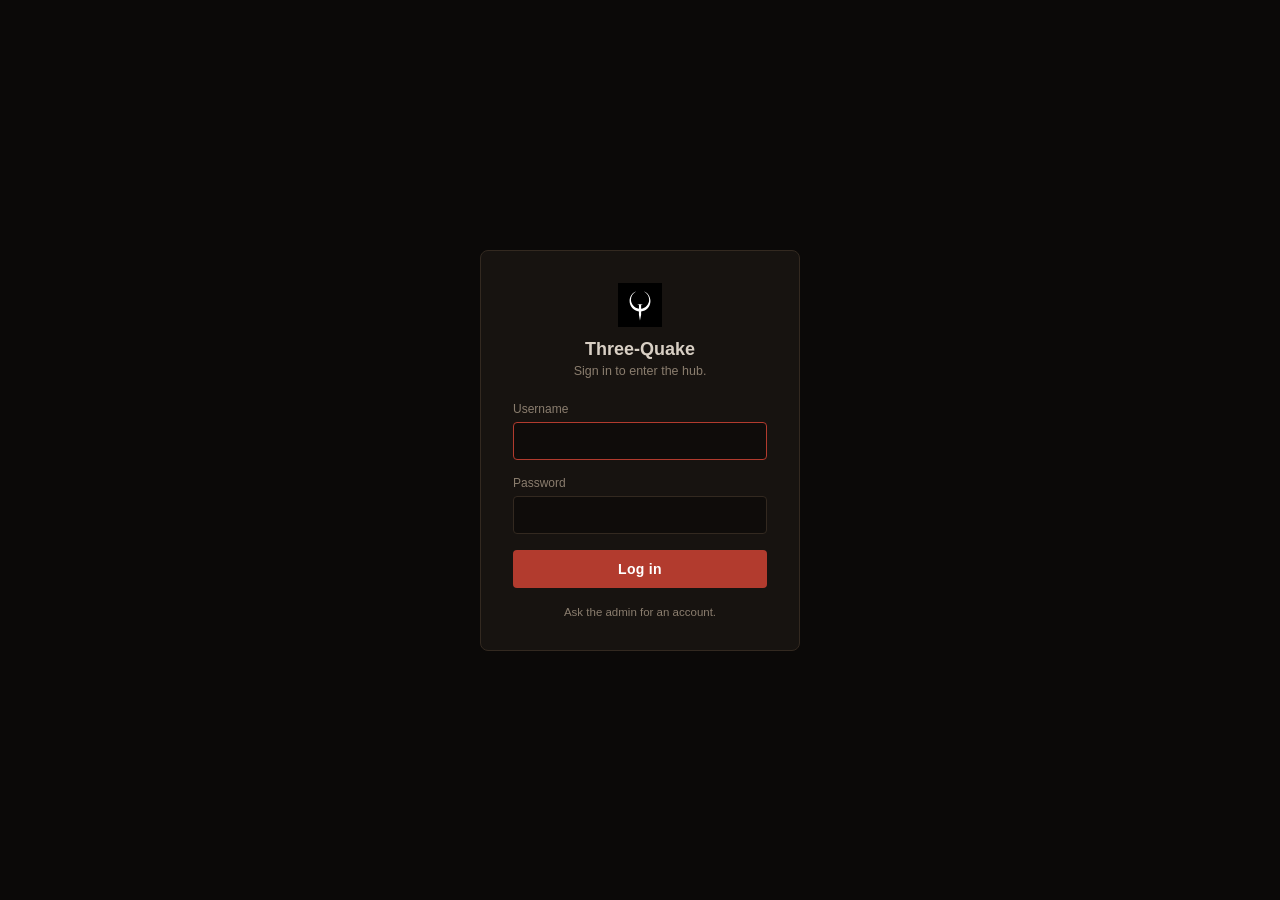
==== admin.html @ fd37f189 "Add a web admin page for user and room management - admin.html: manage accounts (add, reset password" ====
<!DOCTYPE html>
<html>
<head>
	<meta charset="utf-8">
	<meta name="viewport" content="width=device-width, initial-scale=1.0">
	<title>Three-Quake — Admin</title>
	<link rel="icon" type="image/svg+xml" href="icon.svg">
	<link rel="apple-touch-icon" href="icon.png">
	<style>
		:root {
			--bg: #0b0908;
			--panel: #171310;
			--panel-border: #332920;
			--text: #d8cfc4;
			--text-dim: #8a7d6e;
			--accent: #b23b2e;
			--accent-bright: #e0523f;
			--good: #7fae6c;
			--input-bg: #0f0c0a;
		}

		* { box-sizing: border-box; }

		html, body {
			margin: 0;
			padding: 0;
			background: var(--bg);
			color: var(--text);
			font-family: 'Trebuchet MS', 'Segoe UI', Verdana, sans-serif;
		}

		header {
			display: flex;
			align-items: center;
			gap: 16px;
			padding: 24px 32px 18px;
			border-bottom: 1px solid var(--panel-border);
		}

		header img { width: 36px; height: 36px; flex-shrink: 0; }
		header h1 { margin: 0; font-size: 20px; font-weight: 600; }
		header .links { margin-left: auto; font-size: 12.5px; }
		header .links a { color: var(--text-dim); text-decoration: none; margin-left: 16px; }
		header .links a:hover { color: var(--text); }

		main { max-width: 900px; margin: 0 auto; padding: 24px 32px 64px; }

		section { margin-bottom: 40px; }

		section h2 {
			font-size: 13px;
			text-transform: uppercase;
			letter-spacing: 1.5px;
			color: var(--text-dim);
			margin: 0 0 14px;
			padding-bottom: 8px;
			border-bottom: 1px solid var(--panel-border);
		}

		table { width: 100%; border-collapse: collapse; font-size: 13.5px; }
		th { text-align: left; color: var(--text-dim); font-weight: 600; font-size: 11.5px; text-transform: uppercase; letter-spacing: 0.5px; padding: 6px 10px; }
		td { padding: 9px 10px; border-top: 1px solid var(--panel-border); vertical-align: middle; }
		tr:hover td { background: #1a1512; }

		.badge {
			display: inline-block;
			font-size: 10px;
			text-transform: uppercase;
			letter-spacing: 0.5px;
			padding: 2px 6px;
			border-radius: 3px;
			background: #2a2018;
			color: var(--text-dim);
		}
		.badge.admin { background: #3a2418; color: var(--accent-bright); }
		.badge.hub { background: #1c2e1a; color: var(--good); }

		button, .btn {
			font-family: inherit;
			font-size: 12px;
			background: var(--panel);
			color: var(--text);
			border: 1px solid var(--panel-border);
			border-radius: 4px;
			padding: 5px 10px;
			cursor: pointer;
		}
		button:hover { border-color: var(--accent); }
		button.danger:hover { border-color: var(--accent); color: var(--accent-bright); }
		button.primary { background: var(--accent); border-color: var(--accent); color: #fff; }
		button.primary:hover { background: var(--accent-bright); }
		button:disabled { opacity: 0.5; cursor: default; }
		button + button { margin-left: 6px; }

		form.inline { display: flex; gap: 10px; flex-wrap: wrap; align-items: flex-end; margin-top: 16px; background: var(--panel); border: 1px solid var(--panel-border); border-radius: 8px; padding: 16px; }
		form.inline .field { display: flex; flex-direction: column; gap: 4px; }
		form.inline label { font-size: 11px; color: var(--text-dim); }
		form.inline input[type=text], form.inline input[type=password] {
			background: var(--input-bg); border: 1px solid var(--panel-border); color: var(--text);
			padding: 7px 9px; border-radius: 4px; font-size: 13px; width: 160px;
		}
		form.inline .checkfield { flex-direction: row; align-items: center; gap: 6px; }

		.empty { color: var(--text-dim); font-size: 13px; padding: 16px 0; }

		#status {
			position: fixed; bottom: 18px; left: 50%; transform: translateX(-50%);
			background: var(--panel); border: 1px solid var(--panel-border); border-radius: 6px;
			padding: 10px 16px; font-size: 13px; display: none; z-index: 10;
		}
		#status.error { border-color: var(--accent); color: var(--accent-bright); }
		#status.ok { border-color: var(--good); color: var(--good); }

		dialog {
			background: var(--panel); color: var(--text); border: 1px solid var(--panel-border);
			border-radius: 8px; padding: 20px; width: 280px;
		}
		dialog::backdrop { background: rgba(0,0,0,0.6); }
		dialog h3 { margin: 0 0 14px; font-size: 14px; }
		dialog .field { display: flex; flex-direction: column; gap: 4px; margin-bottom: 12px; }
		dialog label { font-size: 11px; color: var(--text-dim); }
		dialog input[type=password] {
			background: var(--input-bg); border: 1px solid var(--panel-border); color: var(--text);
			padding: 7px 9px; border-radius: 4px; font-size: 13px; width: 100%;
		}
		dialog .actions { display: flex; justify-content: flex-end; gap: 8px; margin-top: 16px; }
	</style>
</head>
<body>

	<header>
		<img src="icon.svg" alt="">
		<h1>Admin</h1>
		<div class="links">
			<a href="maps.html">maps</a>
			<a href="index.html">game</a>
			<a href="#" id="logoutLink">log out</a>
		</div>
	</header>

	<main>

		<section>
			<h2>Users</h2>
			<table id="usersTable">
				<thead>
					<tr><th>Username</th><th>Role</th><th>Created</th><th></th></tr>
				</thead>
				<tbody id="usersBody"></tbody>
			</table>
			<div id="usersEmpty" class="empty" hidden>No users yet.</div>

			<form class="inline" id="addUserForm">
				<div class="field">
					<label for="newUsername">Username</label>
					<input type="text" id="newUsername" maxlength="15" required autocomplete="off">
				</div>
				<div class="field">
					<label for="newPassword">Password</label>
					<input type="password" id="newPassword" required autocomplete="new-password">
				</div>
				<div class="field checkfield">
					<input type="checkbox" id="newIsAdmin">
					<label for="newIsAdmin" style="margin:0">Admin</label>
				</div>
				<button type="submit" class="primary">Add user</button>
			</form>
		</section>

		<section>
			<h2>Active Rooms</h2>
			<table id="roomsTable">
				<thead>
					<tr><th>Room</th><th>Map</th><th>Mod</th><th>Players</th><th>Created</th><th></th></tr>
				</thead>
				<tbody id="roomsBody"></tbody>
			</table>
			<div id="roomsEmpty" class="empty" hidden>No active rooms.</div>
		</section>

	</main>

	<div id="status"></div>

	<dialog id="passwordDialog">
		<h3>Reset password</h3>
		<form id="passwordForm">
			<div class="field">
				<label for="dialogUsername">User</label>
				<input type="text" id="dialogUsername" disabled style="background:#0f0c0a;border:1px solid #332920;color:#8a7d6e;padding:7px 9px;border-radius:4px;font-size:13px;width:100%;">
			</div>
			<div class="field">
				<label for="dialogPassword">New password</label>
				<input type="password" id="dialogPassword" required autocomplete="new-password">
			</div>
			<div class="actions">
				<button type="button" class="btn" id="dialogCancel">Cancel</button>
				<button type="submit" class="primary">Set password</button>
			</div>
		</form>
	</dialog>

	<script src="server-config.js"></script>
	<script type="module">

		import { requireAdminSession, authedFetch, logout } from './src/auth_client.js';

		const session = requireAdminSession();
		if ( session === null ) { /* already redirected */ }

		document.getElementById( 'logoutLink' ).addEventListener( 'click', ( e ) => { e.preventDefault(); logout(); } );

		function showStatus( text, isError ) {

			const el = document.getElementById( 'status' );
			el.textContent = text;
			el.className = isError ? 'error' : 'ok';
			el.style.display = 'block';
			clearTimeout( showStatus._t );
			showStatus._t = setTimeout( () => { el.style.display = 'none'; }, 4000 );

		}

		async function api( path, options ) {

			const res = await authedFetch( path, options );
			let body = null;
			try { body = await res.json(); } catch ( e ) { /* empty body */ }

			if ( ! res.ok ) throw new Error( ( body && body.error ) || ( 'Request failed (' + res.status + ')' ) );
			return body;

		}

		function escapeHTML( s ) {

			const div = document.createElement( 'div' );
			div.textContent = String( s == null ? '' : s );
			return div.innerHTML;

		}

		function fmtDate( ms ) {

			if ( ! ms ) return '—';
			return new Date( ms ).toLocaleString();

		}

		// --- Users ---------------------------------------------------------

		async function loadUsers() {

			const { users } = await api( '/admin/api/users' );
			const body = document.getElementById( 'usersBody' );
			const empty = document.getElementById( 'usersEmpty' );

			body.innerHTML = '';
			empty.hidden = users.length > 0;

			for ( const u of users.sort( ( a, b ) => a.username.localeCompare( b.username ) ) ) {

				const tr = document.createElement( 'tr' );
				tr.innerHTML = `
					<td>${ escapeHTML( u.username ) }${ u.username === session.username ? ' <span class="badge">you</span>' : '' }</td>
					<td>${ u.isAdmin ? '<span class="badge admin">admin</span>' : '<span class="badge">player</span>' }</td>
					<td>${ fmtDate( u.createdAt ) }</td>
					<td></td>
				`;

				const actionsTd = tr.querySelector( 'td:last-child' );

				const pwBtn = document.createElement( 'button' );
				pwBtn.textContent = 'Reset password';
				pwBtn.addEventListener( 'click', () => openPasswordDialog( u.username ) );
				actionsTd.appendChild( pwBtn );

				const adminBtn = document.createElement( 'button' );
				adminBtn.textContent = u.isAdmin ? 'Remove admin' : 'Make admin';
				adminBtn.addEventListener( 'click', () => toggleAdmin( u.username, ! u.isAdmin ) );
				actionsTd.appendChild( adminBtn );

				const delBtn = document.createElement( 'button' );
				delBtn.textContent = 'Delete';
				delBtn.className = 'danger';
				delBtn.disabled = u.username === session.username;
				delBtn.addEventListener( 'click', () => deleteUserRow( u.username ) );
				actionsTd.appendChild( delBtn );

				body.appendChild( tr );

			}

		}

		async function toggleAdmin( username, isAdmin ) {

			try {

				await api( '/admin/api/users/' + encodeURIComponent( username ), {
					method: 'PATCH',
					headers: { 'Content-Type': 'application/json' },
					body: JSON.stringify( { isAdmin } ),
				} );
				showStatus( ( isAdmin ? 'Made ' : 'Removed admin from ' ) + username + '.' );
				loadUsers();

			} catch ( e ) {

				showStatus( e.message, true );

			}

		}

		async function deleteUserRow( username ) {

			if ( ! confirm( 'Delete user "' + username + '"? This cannot be undone.' ) ) return;

			try {

				await api( '/admin/api/users/' + encodeURIComponent( username ), { method: 'DELETE' } );
				showStatus( 'Deleted ' + username + '.' );
				loadUsers();

			} catch ( e ) {

				showStatus( e.message, true );

			}

		}

		document.getElementById( 'addUserForm' ).addEventListener( 'submit', async ( e ) => {

			e.preventDefault();

			const username = document.getElementById( 'newUsername' ).value.trim();
			const password = document.getElementById( 'newPassword' ).value;
			const isAdmin = document.getElementById( 'newIsAdmin' ).checked;

			try {

				await api( '/admin/api/users', {
					method: 'POST',
					headers: { 'Content-Type': 'application/json' },
					body: JSON.stringify( { username, password, isAdmin } ),
				} );
				showStatus( 'Created ' + username + '.' );
				e.target.reset();
				loadUsers();

			} catch ( e2 ) {

				showStatus( e2.message, true );

			}

		} );

		// Password reset dialog

		const passwordDialog = document.getElementById( 'passwordDialog' );
		let pendingUsername = '';

		function openPasswordDialog( username ) {

			pendingUsername = username;
			document.getElementById( 'dialogUsername' ).value = username;
			document.getElementById( 'dialogPassword' ).value = '';
			passwordDialog.showModal();

		}

		document.getElementById( 'dialogCancel' ).addEventListener( 'click', () => passwordDialog.close() );

		document.getElementById( 'passwordForm' ).addEventListener( 'submit', async ( e ) => {

			e.preventDefault();
			const password = document.getElementById( 'dialogPassword' ).value;

			try {

				await api( '/admin/api/users/' + encodeURIComponent( pendingUsername ), {
					method: 'PATCH',
					headers: { 'Content-Type': 'application/json' },
					body: JSON.stringify( { password } ),
				} );
				showStatus( 'Password updated for ' + pendingUsername + '.' );
				passwordDialog.close();

			} catch ( err ) {

				showStatus( err.message, true );

			}

		} );

		// --- Rooms -----------------------------------------------------------

		async function loadRooms() {

			const { rooms } = await api( '/admin/api/rooms' );
			const body = document.getElementById( 'roomsBody' );
			const empty = document.getElementById( 'roomsEmpty' );

			body.innerHTML = '';
			empty.hidden = rooms.length > 0;

			for ( const r of rooms.sort( ( a, b ) => b.createdAt - a.createdAt ) ) {

				const tr = document.createElement( 'tr' );
				tr.innerHTML = `
					<td>${ escapeHTML( r.id ) }${ r.persistent ? ' <span class="badge hub">hub</span>' : '' }</td>
					<td>${ escapeHTML( r.map ) }</td>
					<td>${ escapeHTML( r.mod || '—' ) }</td>
					<td>${ r.playerCount }/${ r.maxPlayers }</td>
					<td>${ fmtDate( r.createdAt ) }</td>
					<td></td>
				`;

				const actionsTd = tr.querySelector( 'td:last-child' );
				const endBtn = document.createElement( 'button' );
				endBtn.textContent = 'Terminate';
				endBtn.className = 'danger';
				endBtn.disabled = r.persistent;
				endBtn.addEventListener( 'click', () => terminateRoom( r.id ) );
				actionsTd.appendChild( endBtn );

				body.appendChild( tr );

			}

		}

		async function terminateRoom( id ) {

			if ( ! confirm( 'Terminate room ' + id + '? Anyone still in it will be disconnected.' ) ) return;

			try {

				await api( '/admin/api/rooms/' + encodeURIComponent( id ), { method: 'DELETE' } );
				showStatus( 'Terminated ' + id + '.' );
				loadRooms();

			} catch ( e ) {

				showStatus( e.message, true );

			}

		}

		// --- Init --------------------------------------------------------

		if ( session !== null ) {

			loadUsers().catch( ( e ) => showStatus( e.message, true ) );
			loadRooms().catch( ( e ) => showStatus( e.message, true ) );
			setInterval( () => loadRooms().catch( () => {} ), 15000 );

		}

	</script>

</body>
</html>
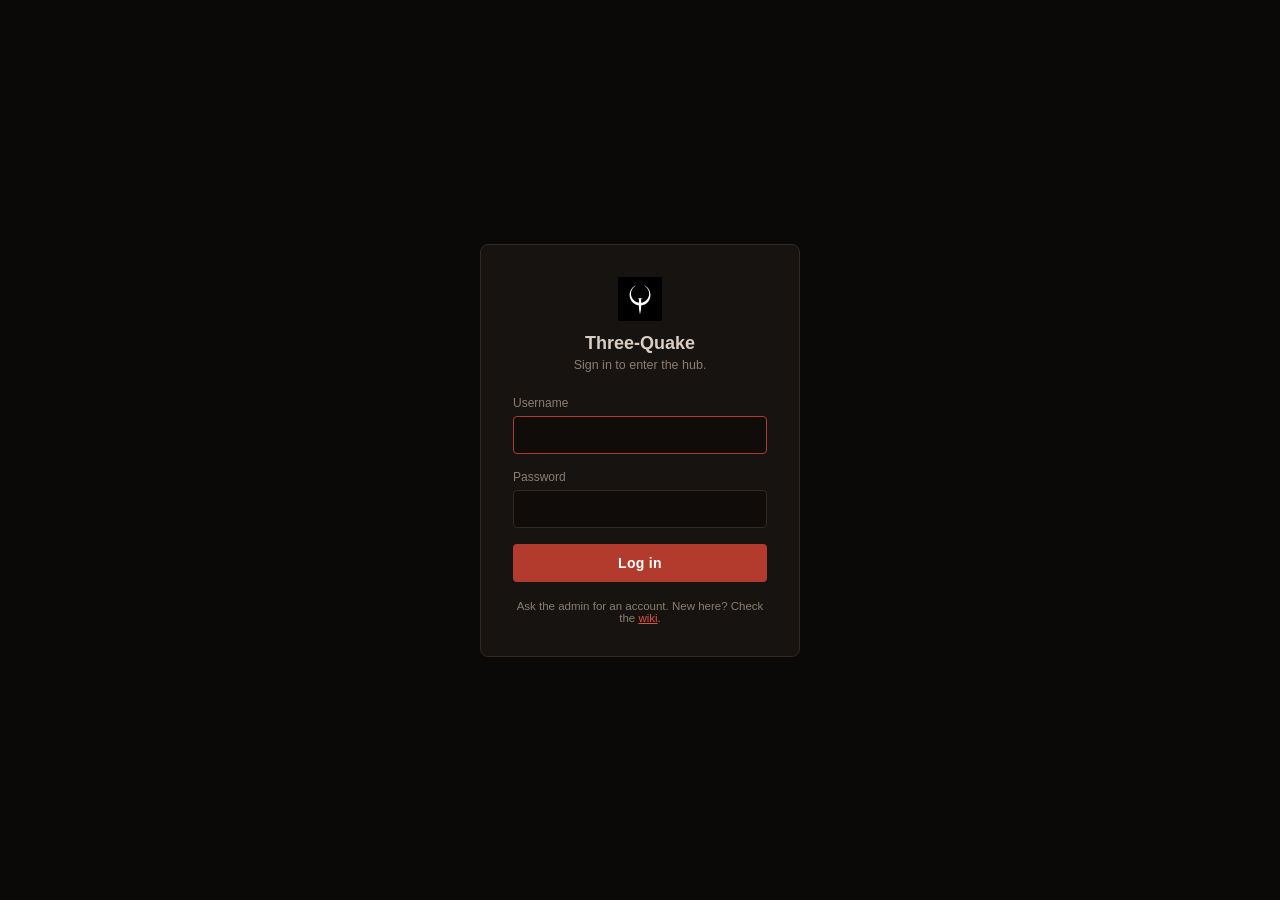
==== commit c8c77dc3: "Add a player/admin wiki for a drop-in experience wiki.html: quick start, controls, console/cheat com" ====
--- a/admin.html
+++ b/admin.html
@@ -133,6 +133,7 @@
 		<h1>Admin</h1>
 		<div class="links">
 			<a href="maps.html">maps</a>
+			<a href="wiki.html">wiki</a>
 			<a href="index.html">game</a>
 			<a href="#" id="logoutLink">log out</a>
 		</div>
@@ -168,6 +169,21 @@
 		</section>
 
 		<section>
+			<h2>Maps</h2>
+			<table id="mapsTable">
+				<thead>
+					<tr><th>ID</th><th>Title</th><th>Category</th><th>Mod</th><th>Visible</th><th></th></tr>
+				</thead>
+				<tbody id="mapsBody"></tbody>
+			</table>
+			<div id="mapsEmpty" class="empty" hidden>No maps in the catalog.</div>
+
+			<div style="margin-top:16px;">
+				<button type="button" class="primary" id="addMapBtn">Add map</button>
+			</div>
+		</section>
+
+		<section>
 			<h2>Active Rooms</h2>
 			<table id="roomsTable">
 				<thead>
@@ -200,6 +216,49 @@
 		</form>
 	</dialog>
 
+	<dialog id="mapDialog" style="width:380px;">
+		<h3 id="mapDialogTitle">Add map</h3>
+		<form id="mapForm">
+			<div class="field">
+				<label for="mapId">ID (matches the map/bsp filename)</label>
+				<input type="text" id="mapId" placeholder="e.g. frogsbog" style="background:#0f0c0a;border:1px solid #332920;color:#d8cfc4;padding:7px 9px;border-radius:4px;font-size:13px;width:100%;">
+			</div>
+			<div class="field">
+				<label for="mapTitle">Title (shown to players)</label>
+				<input type="text" id="mapTitle" required style="background:#0f0c0a;border:1px solid #332920;color:#d8cfc4;padding:7px 9px;border-radius:4px;font-size:13px;width:100%;">
+			</div>
+			<div class="field">
+				<label for="mapCategory">Category</label>
+				<select id="mapCategory" style="background:#0f0c0a;border:1px solid #332920;color:#d8cfc4;padding:7px 9px;border-radius:4px;font-size:13px;width:100%;">
+					<option value="mod">mod</option>
+					<option value="custom">custom</option>
+					<option value="vanilla">vanilla</option>
+					<option value="deathmatch">deathmatch</option>
+				</select>
+			</div>
+			<div class="field">
+				<label for="mapMod">Mod display name (optional)</label>
+				<input type="text" id="mapMod" placeholder="e.g. Copper" style="background:#0f0c0a;border:1px solid #332920;color:#d8cfc4;padding:7px 9px;border-radius:4px;font-size:13px;width:100%;">
+			</div>
+			<div class="field">
+				<label for="mapLayers">Mod dirs to layer in (comma-separated, optional)</label>
+				<input type="text" id="mapLayers" placeholder="e.g. mods/copper" style="background:#0f0c0a;border:1px solid #332920;color:#d8cfc4;padding:7px 9px;border-radius:4px;font-size:13px;width:100%;">
+			</div>
+			<div class="field">
+				<label for="mapBlurb">Blurb (optional)</label>
+				<input type="text" id="mapBlurb" style="background:#0f0c0a;border:1px solid #332920;color:#d8cfc4;padding:7px 9px;border-radius:4px;font-size:13px;width:100%;">
+			</div>
+			<div class="field checkfield">
+				<input type="checkbox" id="mapHidden">
+				<label for="mapHidden" style="margin:0">Hidden from players</label>
+			</div>
+			<div class="actions">
+				<button type="button" class="btn" id="mapDialogCancel">Cancel</button>
+				<button type="submit" class="primary" id="mapDialogSubmit">Save</button>
+			</div>
+		</form>
+	</dialog>
+
 	<script src="server-config.js"></script>
 	<script type="module">
 
@@ -388,6 +447,170 @@
 				} );
 				showStatus( 'Password updated for ' + pendingUsername + '.' );
 				passwordDialog.close();
+
+			} catch ( err ) {
+
+				showStatus( err.message, true );
+
+			}
+
+		} );
+
+		// --- Maps ------------------------------------------------------------
+
+		async function loadMaps() {
+
+			const { maps } = await api( '/admin/api/maps' );
+			const body = document.getElementById( 'mapsBody' );
+			const empty = document.getElementById( 'mapsEmpty' );
+
+			const ids = Object.keys( maps ).sort();
+			body.innerHTML = '';
+			empty.hidden = ids.length > 0;
+
+			for ( const id of ids ) {
+
+				const m = maps[ id ];
+				const tr = document.createElement( 'tr' );
+				tr.innerHTML = `
+					<td><code>${ escapeHTML( id ) }</code></td>
+					<td>${ escapeHTML( m.title ) }</td>
+					<td><span class="badge">${ escapeHTML( m.category ) }</span></td>
+					<td>${ escapeHTML( m.mod || '—' ) }</td>
+					<td></td>
+					<td></td>
+				`;
+
+				const visTd = tr.children[ 4 ];
+				const visBtn = document.createElement( 'button' );
+				visBtn.textContent = m.hidden ? 'Hidden' : 'Visible';
+				if ( m.hidden ) visBtn.style.color = 'var(--text-dim)';
+				visBtn.addEventListener( 'click', () => toggleMapHidden( id, ! m.hidden ) );
+				visTd.appendChild( visBtn );
+
+				const actionsTd = tr.children[ 5 ];
+
+				const editBtn = document.createElement( 'button' );
+				editBtn.textContent = 'Edit';
+				editBtn.addEventListener( 'click', () => openMapDialog( id, m ) );
+				actionsTd.appendChild( editBtn );
+
+				const delBtn = document.createElement( 'button' );
+				delBtn.textContent = 'Delete';
+				delBtn.className = 'danger';
+				delBtn.addEventListener( 'click', () => deleteMapRow( id ) );
+				actionsTd.appendChild( delBtn );
+
+				body.appendChild( tr );
+
+			}
+
+		}
+
+		async function toggleMapHidden( id, hidden ) {
+
+			try {
+
+				await api( '/admin/api/maps/' + encodeURIComponent( id ), {
+					method: 'PATCH',
+					headers: { 'Content-Type': 'application/json' },
+					body: JSON.stringify( { hidden } ),
+				} );
+				showStatus( ( hidden ? 'Hid ' : 'Unhid ' ) + id + '.' );
+				loadMaps();
+
+			} catch ( e ) {
+
+				showStatus( e.message, true );
+
+			}
+
+		}
+
+		async function deleteMapRow( id ) {
+
+			if ( ! confirm( 'Remove "' + id + '" from the catalog? (The map file itself is untouched -- this only removes the listing.)' ) ) return;
+
+			try {
+
+				await api( '/admin/api/maps/' + encodeURIComponent( id ), { method: 'DELETE' } );
+				showStatus( 'Removed ' + id + '.' );
+				loadMaps();
+
+			} catch ( e ) {
+
+				showStatus( e.message, true );
+
+			}
+
+		}
+
+		// Add/edit dialog
+
+		const mapDialog = document.getElementById( 'mapDialog' );
+		const mapIdInput = document.getElementById( 'mapId' );
+		let editingMapId = null; // null while adding a new map
+
+		function openMapDialog( id, entry ) {
+
+			editingMapId = id || null;
+			document.getElementById( 'mapDialogTitle' ).textContent = id ? 'Edit map' : 'Add map';
+
+			mapIdInput.value = id || '';
+			mapIdInput.disabled = !! id; // ID is fixed once created -- it has to match the actual map file
+
+			document.getElementById( 'mapTitle' ).value = ( entry && entry.title ) || '';
+			document.getElementById( 'mapCategory' ).value = ( entry && entry.category ) || 'mod';
+			document.getElementById( 'mapMod' ).value = ( entry && entry.mod ) || '';
+			document.getElementById( 'mapLayers' ).value = ( entry && entry.layers ) ? entry.layers.join( ', ' ) : '';
+			document.getElementById( 'mapBlurb' ).value = ( entry && entry.blurb ) || '';
+			document.getElementById( 'mapHidden' ).checked = !! ( entry && entry.hidden );
+
+			mapDialog.showModal();
+
+		}
+
+		document.getElementById( 'addMapBtn' ).addEventListener( 'click', () => openMapDialog( null, null ) );
+		document.getElementById( 'mapDialogCancel' ).addEventListener( 'click', () => mapDialog.close() );
+
+		document.getElementById( 'mapForm' ).addEventListener( 'submit', async ( e ) => {
+
+			e.preventDefault();
+
+			const body = {
+				title: document.getElementById( 'mapTitle' ).value.trim(),
+				category: document.getElementById( 'mapCategory' ).value,
+				mod: document.getElementById( 'mapMod' ).value.trim(),
+				layers: document.getElementById( 'mapLayers' ).value,
+				blurb: document.getElementById( 'mapBlurb' ).value.trim(),
+				hidden: document.getElementById( 'mapHidden' ).checked,
+			};
+
+			try {
+
+				if ( editingMapId ) {
+
+					await api( '/admin/api/maps/' + encodeURIComponent( editingMapId ), {
+						method: 'PATCH',
+						headers: { 'Content-Type': 'application/json' },
+						body: JSON.stringify( body ),
+					} );
+					showStatus( 'Updated ' + editingMapId + '.' );
+
+				} else {
+
+					const id = mapIdInput.value.trim();
+					await api( '/admin/api/maps', {
+						method: 'POST',
+						headers: { 'Content-Type': 'application/json' },
+						body: JSON.stringify( Object.assign( { id }, body ) ),
+					} );
+					showStatus( 'Added ' + id + '.' );
+
+				}
+
+				mapDialog.close();
+				loadMaps();
 
 			} catch ( err ) {
 
@@ -457,6 +680,7 @@
 		if ( session !== null ) {
 
 			loadUsers().catch( ( e ) => showStatus( e.message, true ) );
+			loadMaps().catch( ( e ) => showStatus( e.message, true ) );
 			loadRooms().catch( ( e ) => showStatus( e.message, true ) );
 			setInterval( () => loadRooms().catch( () => {} ), 15000 );
 
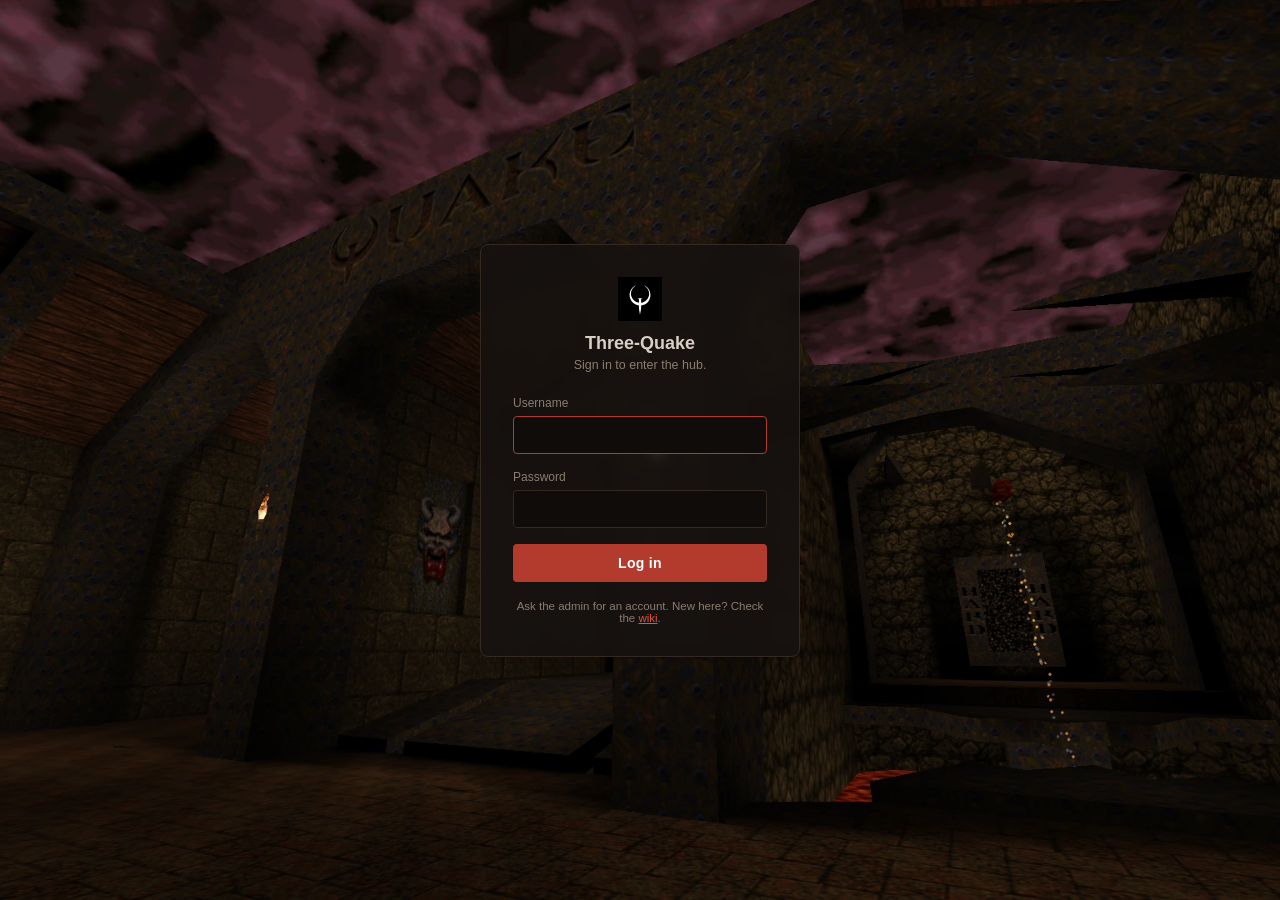
==== commit d5637848: "Add a post-login start page instead of dropping straight into the engine Logging in used to redirect" ====
--- a/admin.html
+++ b/admin.html
@@ -132,6 +132,7 @@
 		<img src="icon.svg" alt="">
 		<h1>Admin</h1>
 		<div class="links">
+			<a href="start.html">start</a>
 			<a href="maps.html">maps</a>
 			<a href="wiki.html">wiki</a>
 			<a href="index.html">game</a>
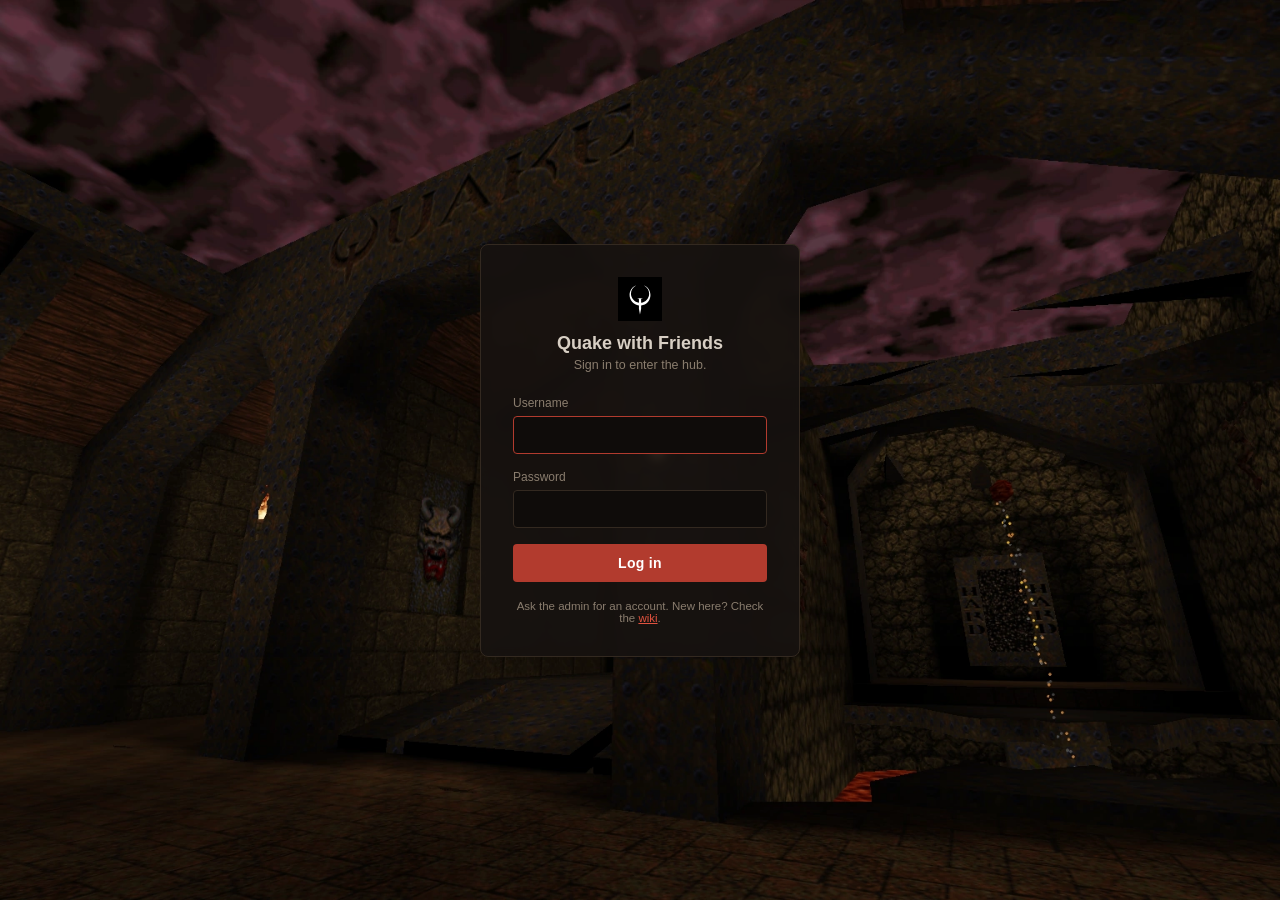
==== commit fb80d98f: "Port Arcane Dimensions, fix BSP2 large-map bugs, rename to Quake with Friends Ports and widens sever" ====
--- a/admin.html
+++ b/admin.html
@@ -3,7 +3,7 @@
 <head>
 	<meta charset="utf-8">
 	<meta name="viewport" content="width=device-width, initial-scale=1.0">
-	<title>Three-Quake — Admin</title>
+	<title>Quake with Friends — Admin</title>
 	<link rel="icon" type="image/svg+xml" href="icon.svg">
 	<link rel="apple-touch-icon" href="icon.png">
 	<style>
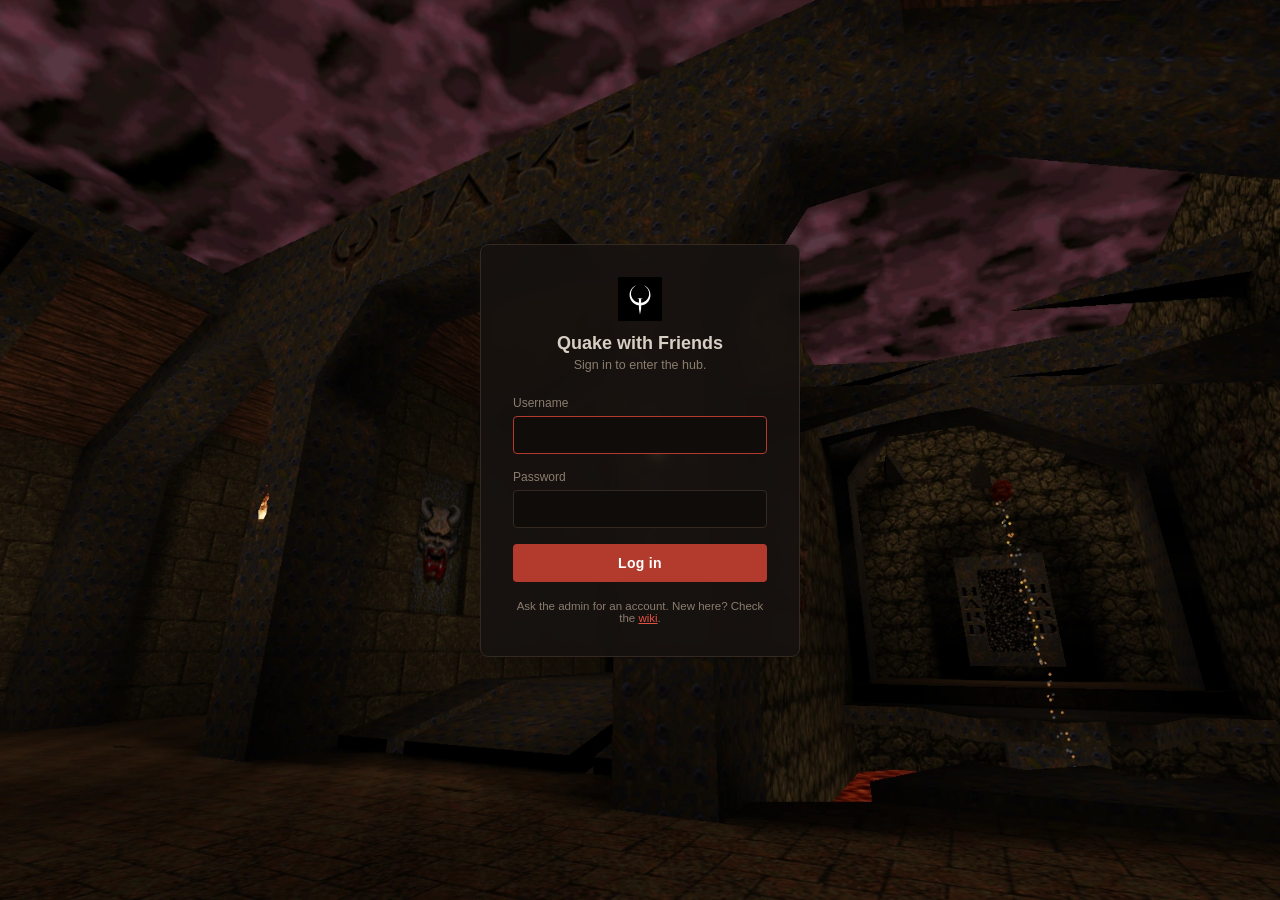
==== commit 67cc6c30: "Add Q30 map pack, Quoth mod support, fix fog and map-text rendering Q30 Deathmatch Jam: - Add the fu" ====
--- a/admin.html
+++ b/admin.html
@@ -6,134 +6,15 @@
 	<title>Quake with Friends — Admin</title>
 	<link rel="icon" type="image/svg+xml" href="icon.svg">
 	<link rel="apple-touch-icon" href="icon.png">
-	<style>
-		:root {
-			--bg: #0b0908;
-			--panel: #171310;
-			--panel-border: #332920;
-			--text: #d8cfc4;
-			--text-dim: #8a7d6e;
-			--accent: #b23b2e;
-			--accent-bright: #e0523f;
-			--good: #7fae6c;
-			--input-bg: #0f0c0a;
-		}
-
-		* { box-sizing: border-box; }
-
-		html, body {
-			margin: 0;
-			padding: 0;
-			background: var(--bg);
-			color: var(--text);
-			font-family: 'Trebuchet MS', 'Segoe UI', Verdana, sans-serif;
-		}
-
-		header {
-			display: flex;
-			align-items: center;
-			gap: 16px;
-			padding: 24px 32px 18px;
-			border-bottom: 1px solid var(--panel-border);
-		}
-
-		header img { width: 36px; height: 36px; flex-shrink: 0; }
-		header h1 { margin: 0; font-size: 20px; font-weight: 600; }
-		header .links { margin-left: auto; font-size: 12.5px; }
-		header .links a { color: var(--text-dim); text-decoration: none; margin-left: 16px; }
-		header .links a:hover { color: var(--text); }
-
-		main { max-width: 900px; margin: 0 auto; padding: 24px 32px 64px; }
-
-		section { margin-bottom: 40px; }
-
-		section h2 {
-			font-size: 13px;
-			text-transform: uppercase;
-			letter-spacing: 1.5px;
-			color: var(--text-dim);
-			margin: 0 0 14px;
-			padding-bottom: 8px;
-			border-bottom: 1px solid var(--panel-border);
-		}
-
-		table { width: 100%; border-collapse: collapse; font-size: 13.5px; }
-		th { text-align: left; color: var(--text-dim); font-weight: 600; font-size: 11.5px; text-transform: uppercase; letter-spacing: 0.5px; padding: 6px 10px; }
-		td { padding: 9px 10px; border-top: 1px solid var(--panel-border); vertical-align: middle; }
-		tr:hover td { background: #1a1512; }
-
-		.badge {
-			display: inline-block;
-			font-size: 10px;
-			text-transform: uppercase;
-			letter-spacing: 0.5px;
-			padding: 2px 6px;
-			border-radius: 3px;
-			background: #2a2018;
-			color: var(--text-dim);
-		}
-		.badge.admin { background: #3a2418; color: var(--accent-bright); }
-		.badge.hub { background: #1c2e1a; color: var(--good); }
-
-		button, .btn {
-			font-family: inherit;
-			font-size: 12px;
-			background: var(--panel);
-			color: var(--text);
-			border: 1px solid var(--panel-border);
-			border-radius: 4px;
-			padding: 5px 10px;
-			cursor: pointer;
-		}
-		button:hover { border-color: var(--accent); }
-		button.danger:hover { border-color: var(--accent); color: var(--accent-bright); }
-		button.primary { background: var(--accent); border-color: var(--accent); color: #fff; }
-		button.primary:hover { background: var(--accent-bright); }
-		button:disabled { opacity: 0.5; cursor: default; }
-		button + button { margin-left: 6px; }
-
-		form.inline { display: flex; gap: 10px; flex-wrap: wrap; align-items: flex-end; margin-top: 16px; background: var(--panel); border: 1px solid var(--panel-border); border-radius: 8px; padding: 16px; }
-		form.inline .field { display: flex; flex-direction: column; gap: 4px; }
-		form.inline label { font-size: 11px; color: var(--text-dim); }
-		form.inline input[type=text], form.inline input[type=password] {
-			background: var(--input-bg); border: 1px solid var(--panel-border); color: var(--text);
-			padding: 7px 9px; border-radius: 4px; font-size: 13px; width: 160px;
-		}
-		form.inline .checkfield { flex-direction: row; align-items: center; gap: 6px; }
-
-		.empty { color: var(--text-dim); font-size: 13px; padding: 16px 0; }
-
-		#status {
-			position: fixed; bottom: 18px; left: 50%; transform: translateX(-50%);
-			background: var(--panel); border: 1px solid var(--panel-border); border-radius: 6px;
-			padding: 10px 16px; font-size: 13px; display: none; z-index: 10;
-		}
-		#status.error { border-color: var(--accent); color: var(--accent-bright); }
-		#status.ok { border-color: var(--good); color: var(--good); }
-
-		dialog {
-			background: var(--panel); color: var(--text); border: 1px solid var(--panel-border);
-			border-radius: 8px; padding: 20px; width: 280px;
-		}
-		dialog::backdrop { background: rgba(0,0,0,0.6); }
-		dialog h3 { margin: 0 0 14px; font-size: 14px; }
-		dialog .field { display: flex; flex-direction: column; gap: 4px; margin-bottom: 12px; }
-		dialog label { font-size: 11px; color: var(--text-dim); }
-		dialog input[type=password] {
-			background: var(--input-bg); border: 1px solid var(--panel-border); color: var(--text);
-			padding: 7px 9px; border-radius: 4px; font-size: 13px; width: 100%;
-		}
-		dialog .actions { display: flex; justify-content: flex-end; gap: 8px; margin-top: 16px; }
-	</style>
+	<link rel="stylesheet" href="admin.css">
 </head>
 <body>
 
 	<header>
 		<img src="icon.svg" alt="">
-		<h1>Admin</h1>
+		<h1><a href="admin.html">Admin</a></h1>
 		<div class="links">
 			<a href="start.html">start</a>
-			<a href="maps.html">maps</a>
 			<a href="wiki.html">wiki</a>
 			<a href="index.html">game</a>
 			<a href="#" id="logoutLink">log out</a>
@@ -142,548 +23,54 @@
 
 	<main>
 
-		<section>
-			<h2>Users</h2>
-			<table id="usersTable">
-				<thead>
-					<tr><th>Username</th><th>Role</th><th>Created</th><th></th></tr>
-				</thead>
-				<tbody id="usersBody"></tbody>
-			</table>
-			<div id="usersEmpty" class="empty" hidden>No users yet.</div>
-
-			<form class="inline" id="addUserForm">
-				<div class="field">
-					<label for="newUsername">Username</label>
-					<input type="text" id="newUsername" maxlength="15" required autocomplete="off">
-				</div>
-				<div class="field">
-					<label for="newPassword">Password</label>
-					<input type="password" id="newPassword" required autocomplete="new-password">
-				</div>
-				<div class="field checkfield">
-					<input type="checkbox" id="newIsAdmin">
-					<label for="newIsAdmin" style="margin:0">Admin</label>
-				</div>
-				<button type="submit" class="primary">Add user</button>
-			</form>
-		</section>
-
-		<section>
-			<h2>Maps</h2>
-			<table id="mapsTable">
-				<thead>
-					<tr><th>ID</th><th>Title</th><th>Category</th><th>Mod</th><th>Visible</th><th></th></tr>
-				</thead>
-				<tbody id="mapsBody"></tbody>
-			</table>
-			<div id="mapsEmpty" class="empty" hidden>No maps in the catalog.</div>
-
-			<div style="margin-top:16px;">
-				<button type="button" class="primary" id="addMapBtn">Add map</button>
-			</div>
-		</section>
-
-		<section>
-			<h2>Active Rooms</h2>
-			<table id="roomsTable">
-				<thead>
-					<tr><th>Room</th><th>Map</th><th>Mod</th><th>Players</th><th>Created</th><th></th></tr>
-				</thead>
-				<tbody id="roomsBody"></tbody>
-			</table>
-			<div id="roomsEmpty" class="empty" hidden>No active rooms.</div>
-		</section>
+		<div class="cards">
+			<a class="card" href="admin_users.html">
+				<div class="count" id="usersCount">—</div>
+				<div class="label">Users</div>
+			</a>
+			<a class="card" href="admin_maps.html">
+				<div class="count" id="mapsCount">—</div>
+				<div class="label">Maps</div>
+			</a>
+			<a class="card" href="admin_rooms.html">
+				<div class="count" id="roomsCount">—</div>
+				<div class="label">Active rooms</div>
+			</a>
+		</div>
 
 	</main>
 
 	<div id="status"></div>
 
-	<dialog id="passwordDialog">
-		<h3>Reset password</h3>
-		<form id="passwordForm">
-			<div class="field">
-				<label for="dialogUsername">User</label>
-				<input type="text" id="dialogUsername" disabled style="background:#0f0c0a;border:1px solid #332920;color:#8a7d6e;padding:7px 9px;border-radius:4px;font-size:13px;width:100%;">
-			</div>
-			<div class="field">
-				<label for="dialogPassword">New password</label>
-				<input type="password" id="dialogPassword" required autocomplete="new-password">
-			</div>
-			<div class="actions">
-				<button type="button" class="btn" id="dialogCancel">Cancel</button>
-				<button type="submit" class="primary">Set password</button>
-			</div>
-		</form>
-	</dialog>
-
-	<dialog id="mapDialog" style="width:380px;">
-		<h3 id="mapDialogTitle">Add map</h3>
-		<form id="mapForm">
-			<div class="field">
-				<label for="mapId">ID (matches the map/bsp filename)</label>
-				<input type="text" id="mapId" placeholder="e.g. frogsbog" style="background:#0f0c0a;border:1px solid #332920;color:#d8cfc4;padding:7px 9px;border-radius:4px;font-size:13px;width:100%;">
-			</div>
-			<div class="field">
-				<label for="mapTitle">Title (shown to players)</label>
-				<input type="text" id="mapTitle" required style="background:#0f0c0a;border:1px solid #332920;color:#d8cfc4;padding:7px 9px;border-radius:4px;font-size:13px;width:100%;">
-			</div>
-			<div class="field">
-				<label for="mapCategory">Category</label>
-				<select id="mapCategory" style="background:#0f0c0a;border:1px solid #332920;color:#d8cfc4;padding:7px 9px;border-radius:4px;font-size:13px;width:100%;">
-					<option value="mod">mod</option>
-					<option value="custom">custom</option>
-					<option value="vanilla">vanilla</option>
-					<option value="deathmatch">deathmatch</option>
-				</select>
-			</div>
-			<div class="field">
-				<label for="mapMod">Mod display name (optional)</label>
-				<input type="text" id="mapMod" placeholder="e.g. Copper" style="background:#0f0c0a;border:1px solid #332920;color:#d8cfc4;padding:7px 9px;border-radius:4px;font-size:13px;width:100%;">
-			</div>
-			<div class="field">
-				<label for="mapLayers">Mod dirs to layer in (comma-separated, optional)</label>
-				<input type="text" id="mapLayers" placeholder="e.g. mods/copper" style="background:#0f0c0a;border:1px solid #332920;color:#d8cfc4;padding:7px 9px;border-radius:4px;font-size:13px;width:100%;">
-			</div>
-			<div class="field">
-				<label for="mapBlurb">Blurb (optional)</label>
-				<input type="text" id="mapBlurb" style="background:#0f0c0a;border:1px solid #332920;color:#d8cfc4;padding:7px 9px;border-radius:4px;font-size:13px;width:100%;">
-			</div>
-			<div class="field checkfield">
-				<input type="checkbox" id="mapHidden">
-				<label for="mapHidden" style="margin:0">Hidden from players</label>
-			</div>
-			<div class="actions">
-				<button type="button" class="btn" id="mapDialogCancel">Cancel</button>
-				<button type="submit" class="primary" id="mapDialogSubmit">Save</button>
-			</div>
-		</form>
-	</dialog>
-
 	<script src="server-config.js"></script>
 	<script type="module">
 
-		import { requireAdminSession, authedFetch, logout } from './src/auth_client.js';
+		import { requireAdminSession, logout } from './src/auth_client.js';
+		import { api, showStatus } from './admin_common.js';
 
 		const session = requireAdminSession();
-		if ( session === null ) { /* already redirected */ }
 
 		document.getElementById( 'logoutLink' ).addEventListener( 'click', ( e ) => { e.preventDefault(); logout(); } );
 
-		function showStatus( text, isError ) {
-
-			const el = document.getElementById( 'status' );
-			el.textContent = text;
-			el.className = isError ? 'error' : 'ok';
-			el.style.display = 'block';
-			clearTimeout( showStatus._t );
-			showStatus._t = setTimeout( () => { el.style.display = 'none'; }, 4000 );
-
-		}
-
-		async function api( path, options ) {
-
-			const res = await authedFetch( path, options );
-			let body = null;
-			try { body = await res.json(); } catch ( e ) { /* empty body */ }
-
-			if ( ! res.ok ) throw new Error( ( body && body.error ) || ( 'Request failed (' + res.status + ')' ) );
-			return body;
-
-		}
-
-		function escapeHTML( s ) {
-
-			const div = document.createElement( 'div' );
-			div.textContent = String( s == null ? '' : s );
-			return div.innerHTML;
-
-		}
-
-		function fmtDate( ms ) {
-
-			if ( ! ms ) return '—';
-			return new Date( ms ).toLocaleString();
-
-		}
-
-		// --- Users ---------------------------------------------------------
-
-		async function loadUsers() {
-
-			const { users } = await api( '/admin/api/users' );
-			const body = document.getElementById( 'usersBody' );
-			const empty = document.getElementById( 'usersEmpty' );
-
-			body.innerHTML = '';
-			empty.hidden = users.length > 0;
-
-			for ( const u of users.sort( ( a, b ) => a.username.localeCompare( b.username ) ) ) {
-
-				const tr = document.createElement( 'tr' );
-				tr.innerHTML = `
-					<td>${ escapeHTML( u.username ) }${ u.username === session.username ? ' <span class="badge">you</span>' : '' }</td>
-					<td>${ u.isAdmin ? '<span class="badge admin">admin</span>' : '<span class="badge">player</span>' }</td>
-					<td>${ fmtDate( u.createdAt ) }</td>
-					<td></td>
-				`;
-
-				const actionsTd = tr.querySelector( 'td:last-child' );
-
-				const pwBtn = document.createElement( 'button' );
-				pwBtn.textContent = 'Reset password';
-				pwBtn.addEventListener( 'click', () => openPasswordDialog( u.username ) );
-				actionsTd.appendChild( pwBtn );
-
-				const adminBtn = document.createElement( 'button' );
-				adminBtn.textContent = u.isAdmin ? 'Remove admin' : 'Make admin';
-				adminBtn.addEventListener( 'click', () => toggleAdmin( u.username, ! u.isAdmin ) );
-				actionsTd.appendChild( adminBtn );
-
-				const delBtn = document.createElement( 'button' );
-				delBtn.textContent = 'Delete';
-				delBtn.className = 'danger';
-				delBtn.disabled = u.username === session.username;
-				delBtn.addEventListener( 'click', () => deleteUserRow( u.username ) );
-				actionsTd.appendChild( delBtn );
-
-				body.appendChild( tr );
-
-			}
-
-		}
-
-		async function toggleAdmin( username, isAdmin ) {
-
-			try {
-
-				await api( '/admin/api/users/' + encodeURIComponent( username ), {
-					method: 'PATCH',
-					headers: { 'Content-Type': 'application/json' },
-					body: JSON.stringify( { isAdmin } ),
-				} );
-				showStatus( ( isAdmin ? 'Made ' : 'Removed admin from ' ) + username + '.' );
-				loadUsers();
-
-			} catch ( e ) {
-
-				showStatus( e.message, true );
-
-			}
-
-		}
-
-		async function deleteUserRow( username ) {
-
-			if ( ! confirm( 'Delete user "' + username + '"? This cannot be undone.' ) ) return;
-
-			try {
-
-				await api( '/admin/api/users/' + encodeURIComponent( username ), { method: 'DELETE' } );
-				showStatus( 'Deleted ' + username + '.' );
-				loadUsers();
-
-			} catch ( e ) {
-
-				showStatus( e.message, true );
-
-			}
-
-		}
-
-		document.getElementById( 'addUserForm' ).addEventListener( 'submit', async ( e ) => {
-
-			e.preventDefault();
-
-			const username = document.getElementById( 'newUsername' ).value.trim();
-			const password = document.getElementById( 'newPassword' ).value;
-			const isAdmin = document.getElementById( 'newIsAdmin' ).checked;
-
-			try {
-
-				await api( '/admin/api/users', {
-					method: 'POST',
-					headers: { 'Content-Type': 'application/json' },
-					body: JSON.stringify( { username, password, isAdmin } ),
-				} );
-				showStatus( 'Created ' + username + '.' );
-				e.target.reset();
-				loadUsers();
-
-			} catch ( e2 ) {
-
-				showStatus( e2.message, true );
-
-			}
-
-		} );
-
-		// Password reset dialog
-
-		const passwordDialog = document.getElementById( 'passwordDialog' );
-		let pendingUsername = '';
-
-		function openPasswordDialog( username ) {
-
-			pendingUsername = username;
-			document.getElementById( 'dialogUsername' ).value = username;
-			document.getElementById( 'dialogPassword' ).value = '';
-			passwordDialog.showModal();
-
-		}
-
-		document.getElementById( 'dialogCancel' ).addEventListener( 'click', () => passwordDialog.close() );
-
-		document.getElementById( 'passwordForm' ).addEventListener( 'submit', async ( e ) => {
-
-			e.preventDefault();
-			const password = document.getElementById( 'dialogPassword' ).value;
-
-			try {
-
-				await api( '/admin/api/users/' + encodeURIComponent( pendingUsername ), {
-					method: 'PATCH',
-					headers: { 'Content-Type': 'application/json' },
-					body: JSON.stringify( { password } ),
-				} );
-				showStatus( 'Password updated for ' + pendingUsername + '.' );
-				passwordDialog.close();
-
-			} catch ( err ) {
-
-				showStatus( err.message, true );
-
-			}
-
-		} );
-
-		// --- Maps ------------------------------------------------------------
-
-		async function loadMaps() {
-
-			const { maps } = await api( '/admin/api/maps' );
-			const body = document.getElementById( 'mapsBody' );
-			const empty = document.getElementById( 'mapsEmpty' );
-
-			const ids = Object.keys( maps ).sort();
-			body.innerHTML = '';
-			empty.hidden = ids.length > 0;
-
-			for ( const id of ids ) {
-
-				const m = maps[ id ];
-				const tr = document.createElement( 'tr' );
-				tr.innerHTML = `
-					<td><code>${ escapeHTML( id ) }</code></td>
-					<td>${ escapeHTML( m.title ) }</td>
-					<td><span class="badge">${ escapeHTML( m.category ) }</span></td>
-					<td>${ escapeHTML( m.mod || '—' ) }</td>
-					<td></td>
-					<td></td>
-				`;
-
-				const visTd = tr.children[ 4 ];
-				const visBtn = document.createElement( 'button' );
-				visBtn.textContent = m.hidden ? 'Hidden' : 'Visible';
-				if ( m.hidden ) visBtn.style.color = 'var(--text-dim)';
-				visBtn.addEventListener( 'click', () => toggleMapHidden( id, ! m.hidden ) );
-				visTd.appendChild( visBtn );
-
-				const actionsTd = tr.children[ 5 ];
-
-				const editBtn = document.createElement( 'button' );
-				editBtn.textContent = 'Edit';
-				editBtn.addEventListener( 'click', () => openMapDialog( id, m ) );
-				actionsTd.appendChild( editBtn );
-
-				const delBtn = document.createElement( 'button' );
-				delBtn.textContent = 'Delete';
-				delBtn.className = 'danger';
-				delBtn.addEventListener( 'click', () => deleteMapRow( id ) );
-				actionsTd.appendChild( delBtn );
-
-				body.appendChild( tr );
-
-			}
-
-		}
-
-		async function toggleMapHidden( id, hidden ) {
-
-			try {
-
-				await api( '/admin/api/maps/' + encodeURIComponent( id ), {
-					method: 'PATCH',
-					headers: { 'Content-Type': 'application/json' },
-					body: JSON.stringify( { hidden } ),
-				} );
-				showStatus( ( hidden ? 'Hid ' : 'Unhid ' ) + id + '.' );
-				loadMaps();
-
-			} catch ( e ) {
-
-				showStatus( e.message, true );
-
-			}
-
-		}
-
-		async function deleteMapRow( id ) {
-
-			if ( ! confirm( 'Remove "' + id + '" from the catalog? (The map file itself is untouched -- this only removes the listing.)' ) ) return;
-
-			try {
-
-				await api( '/admin/api/maps/' + encodeURIComponent( id ), { method: 'DELETE' } );
-				showStatus( 'Removed ' + id + '.' );
-				loadMaps();
-
-			} catch ( e ) {
-
-				showStatus( e.message, true );
-
-			}
-
-		}
-
-		// Add/edit dialog
-
-		const mapDialog = document.getElementById( 'mapDialog' );
-		const mapIdInput = document.getElementById( 'mapId' );
-		let editingMapId = null; // null while adding a new map
-
-		function openMapDialog( id, entry ) {
-
-			editingMapId = id || null;
-			document.getElementById( 'mapDialogTitle' ).textContent = id ? 'Edit map' : 'Add map';
-
-			mapIdInput.value = id || '';
-			mapIdInput.disabled = !! id; // ID is fixed once created -- it has to match the actual map file
-
-			document.getElementById( 'mapTitle' ).value = ( entry && entry.title ) || '';
-			document.getElementById( 'mapCategory' ).value = ( entry && entry.category ) || 'mod';
-			document.getElementById( 'mapMod' ).value = ( entry && entry.mod ) || '';
-			document.getElementById( 'mapLayers' ).value = ( entry && entry.layers ) ? entry.layers.join( ', ' ) : '';
-			document.getElementById( 'mapBlurb' ).value = ( entry && entry.blurb ) || '';
-			document.getElementById( 'mapHidden' ).checked = !! ( entry && entry.hidden );
-
-			mapDialog.showModal();
-
-		}
-
-		document.getElementById( 'addMapBtn' ).addEventListener( 'click', () => openMapDialog( null, null ) );
-		document.getElementById( 'mapDialogCancel' ).addEventListener( 'click', () => mapDialog.close() );
-
-		document.getElementById( 'mapForm' ).addEventListener( 'submit', async ( e ) => {
-
-			e.preventDefault();
-
-			const body = {
-				title: document.getElementById( 'mapTitle' ).value.trim(),
-				category: document.getElementById( 'mapCategory' ).value,
-				mod: document.getElementById( 'mapMod' ).value.trim(),
-				layers: document.getElementById( 'mapLayers' ).value,
-				blurb: document.getElementById( 'mapBlurb' ).value.trim(),
-				hidden: document.getElementById( 'mapHidden' ).checked,
-			};
-
-			try {
-
-				if ( editingMapId ) {
-
-					await api( '/admin/api/maps/' + encodeURIComponent( editingMapId ), {
-						method: 'PATCH',
-						headers: { 'Content-Type': 'application/json' },
-						body: JSON.stringify( body ),
-					} );
-					showStatus( 'Updated ' + editingMapId + '.' );
-
-				} else {
-
-					const id = mapIdInput.value.trim();
-					await api( '/admin/api/maps', {
-						method: 'POST',
-						headers: { 'Content-Type': 'application/json' },
-						body: JSON.stringify( Object.assign( { id }, body ) ),
-					} );
-					showStatus( 'Added ' + id + '.' );
-
-				}
-
-				mapDialog.close();
-				loadMaps();
-
-			} catch ( err ) {
-
-				showStatus( err.message, true );
-
-			}
-
-		} );
-
-		// --- Rooms -----------------------------------------------------------
-
-		async function loadRooms() {
-
-			const { rooms } = await api( '/admin/api/rooms' );
-			const body = document.getElementById( 'roomsBody' );
-			const empty = document.getElementById( 'roomsEmpty' );
-
-			body.innerHTML = '';
-			empty.hidden = rooms.length > 0;
-
-			for ( const r of rooms.sort( ( a, b ) => b.createdAt - a.createdAt ) ) {
-
-				const tr = document.createElement( 'tr' );
-				tr.innerHTML = `
-					<td>${ escapeHTML( r.id ) }${ r.persistent ? ' <span class="badge hub">hub</span>' : '' }</td>
-					<td>${ escapeHTML( r.map ) }</td>
-					<td>${ escapeHTML( r.mod || '—' ) }</td>
-					<td>${ r.playerCount }/${ r.maxPlayers }</td>
-					<td>${ fmtDate( r.createdAt ) }</td>
-					<td></td>
-				`;
-
-				const actionsTd = tr.querySelector( 'td:last-child' );
-				const endBtn = document.createElement( 'button' );
-				endBtn.textContent = 'Terminate';
-				endBtn.className = 'danger';
-				endBtn.disabled = r.persistent;
-				endBtn.addEventListener( 'click', () => terminateRoom( r.id ) );
-				actionsTd.appendChild( endBtn );
-
-				body.appendChild( tr );
-
-			}
-
-		}
-
-		async function terminateRoom( id ) {
-
-			if ( ! confirm( 'Terminate room ' + id + '? Anyone still in it will be disconnected.' ) ) return;
-
-			try {
-
-				await api( '/admin/api/rooms/' + encodeURIComponent( id ), { method: 'DELETE' } );
-				showStatus( 'Terminated ' + id + '.' );
-				loadRooms();
-
-			} catch ( e ) {
-
-				showStatus( e.message, true );
-
-			}
-
-		}
-
-		// --- Init --------------------------------------------------------
-
 		if ( session !== null ) {
 
-			loadUsers().catch( ( e ) => showStatus( e.message, true ) );
-			loadMaps().catch( ( e ) => showStatus( e.message, true ) );
-			loadRooms().catch( ( e ) => showStatus( e.message, true ) );
-			setInterval( () => loadRooms().catch( () => {} ), 15000 );
+			api( '/admin/api/users' ).then( ( { users } ) => {
+
+				document.getElementById( 'usersCount' ).textContent = users.length;
+
+			} ).catch( ( e ) => showStatus( e.message, true ) );
+
+			api( '/admin/api/maps' ).then( ( { maps } ) => {
+
+				document.getElementById( 'mapsCount' ).textContent = Object.keys( maps ).length;
+
+			} ).catch( ( e ) => showStatus( e.message, true ) );
+
+			api( '/admin/api/rooms' ).then( ( { rooms } ) => {
+
+				document.getElementById( 'roomsCount' ).textContent = rooms.length;
+
+			} ).catch( ( e ) => showStatus( e.message, true ) );
 
 		}
 
--- a/admin.css
+++ b/admin.css
@@ -0,0 +1,140 @@
+:root {
+	--bg: #0b0908;
+	--panel: #171310;
+	--panel-border: #332920;
+	--text: #d8cfc4;
+	--text-dim: #8a7d6e;
+	--accent: #b23b2e;
+	--accent-bright: #e0523f;
+	--good: #7fae6c;
+	--input-bg: #0f0c0a;
+}
+
+* { box-sizing: border-box; }
+
+html, body {
+	margin: 0;
+	padding: 0;
+	background: var(--bg);
+	color: var(--text);
+	font-family: 'Trebuchet MS', 'Segoe UI', Verdana, sans-serif;
+}
+
+header {
+	display: flex;
+	align-items: center;
+	gap: 16px;
+	padding: 24px 32px 18px;
+	border-bottom: 1px solid var(--panel-border);
+}
+
+header img { width: 36px; height: 36px; flex-shrink: 0; }
+header h1 { margin: 0; font-size: 20px; font-weight: 600; }
+header h1 a { color: inherit; text-decoration: none; }
+header nav { margin-left: 8px; display: flex; gap: 4px; font-size: 13px; }
+header nav a {
+	color: var(--text-dim); text-decoration: none; padding: 6px 10px; border-radius: 5px;
+}
+header nav a:hover { color: var(--text); background: var(--panel); }
+header nav a.active { color: var(--text); background: var(--panel); border: 1px solid var(--panel-border); }
+header .links { margin-left: auto; font-size: 12.5px; }
+header .links a { color: var(--text-dim); text-decoration: none; margin-left: 16px; }
+header .links a:hover { color: var(--text); }
+
+main { max-width: 900px; margin: 0 auto; padding: 24px 32px 64px; }
+
+section { margin-bottom: 40px; }
+
+section h2 {
+	font-size: 13px;
+	text-transform: uppercase;
+	letter-spacing: 1.5px;
+	color: var(--text-dim);
+	margin: 0 0 14px;
+	padding-bottom: 8px;
+	border-bottom: 1px solid var(--panel-border);
+}
+
+table { width: 100%; border-collapse: collapse; font-size: 13.5px; }
+th { text-align: left; color: var(--text-dim); font-weight: 600; font-size: 11.5px; text-transform: uppercase; letter-spacing: 0.5px; padding: 6px 10px; }
+td { padding: 9px 10px; border-top: 1px solid var(--panel-border); vertical-align: middle; }
+tr:hover td { background: #1a1512; }
+
+.badge {
+	display: inline-block;
+	font-size: 10px;
+	text-transform: uppercase;
+	letter-spacing: 0.5px;
+	padding: 2px 6px;
+	border-radius: 3px;
+	background: #2a2018;
+	color: var(--text-dim);
+}
+.badge.admin { background: #3a2418; color: var(--accent-bright); }
+.badge.hub { background: #1c2e1a; color: var(--good); }
+
+button, .btn {
+	font-family: inherit;
+	font-size: 12px;
+	background: var(--panel);
+	color: var(--text);
+	border: 1px solid var(--panel-border);
+	border-radius: 4px;
+	padding: 5px 10px;
+	cursor: pointer;
+}
+button:hover { border-color: var(--accent); }
+button.danger:hover { border-color: var(--accent); color: var(--accent-bright); }
+button.primary { background: var(--accent); border-color: var(--accent); color: #fff; }
+button.primary:hover { background: var(--accent-bright); }
+button:disabled { opacity: 0.5; cursor: default; }
+button + button { margin-left: 6px; }
+
+form.inline { display: flex; gap: 10px; flex-wrap: wrap; align-items: flex-end; margin-top: 16px; background: var(--panel); border: 1px solid var(--panel-border); border-radius: 8px; padding: 16px; }
+form.inline .field { display: flex; flex-direction: column; gap: 4px; }
+form.inline label { font-size: 11px; color: var(--text-dim); }
+form.inline input[type=text], form.inline input[type=password] {
+	background: var(--input-bg); border: 1px solid var(--panel-border); color: var(--text);
+	padding: 7px 9px; border-radius: 4px; font-size: 13px; width: 160px;
+}
+form.inline .checkfield { flex-direction: row; align-items: center; gap: 6px; }
+
+.empty { color: var(--text-dim); font-size: 13px; padding: 16px 0; }
+
+#status {
+	position: fixed; bottom: 18px; left: 50%; transform: translateX(-50%);
+	background: var(--panel); border: 1px solid var(--panel-border); border-radius: 6px;
+	padding: 10px 16px; font-size: 13px; display: none; z-index: 10;
+}
+#status.error { border-color: var(--accent); color: var(--accent-bright); }
+#status.ok { border-color: var(--good); color: var(--good); }
+
+dialog {
+	background: var(--panel); color: var(--text); border: 1px solid var(--panel-border);
+	border-radius: 8px; padding: 20px; width: 280px;
+}
+dialog::backdrop { background: rgba(0,0,0,0.6); }
+dialog h3 { margin: 0 0 14px; font-size: 14px; }
+dialog .field { display: flex; flex-direction: column; gap: 4px; margin-bottom: 12px; }
+dialog label { font-size: 11px; color: var(--text-dim); }
+dialog input[type=text], dialog input[type=password] {
+	background: var(--input-bg); border: 1px solid var(--panel-border); color: var(--text);
+	padding: 7px 9px; border-radius: 4px; font-size: 13px; width: 100%;
+}
+dialog select {
+	background: var(--input-bg); border: 1px solid var(--panel-border); color: var(--text);
+	padding: 7px 9px; border-radius: 4px; font-size: 13px; width: 100%;
+}
+dialog .actions { display: flex; justify-content: flex-end; gap: 8px; margin-top: 16px; }
+dialog .hint { font-size: 11px; color: var(--text-dim); margin: -8px 0 12px; }
+
+/* Dashboard cards (admin.html) */
+.cards { display: grid; grid-template-columns: repeat(auto-fit, minmax(200px, 1fr)); gap: 16px; }
+.card {
+	display: block; text-decoration: none; color: inherit;
+	background: var(--panel); border: 1px solid var(--panel-border); border-radius: 10px;
+	padding: 20px; transition: border-color 0.15s;
+}
+.card:hover { border-color: var(--accent); }
+.card .count { font-size: 32px; font-weight: 700; color: var(--accent-bright); margin-bottom: 4px; }
+.card .label { font-size: 13px; color: var(--text-dim); text-transform: uppercase; letter-spacing: 0.5px; }
